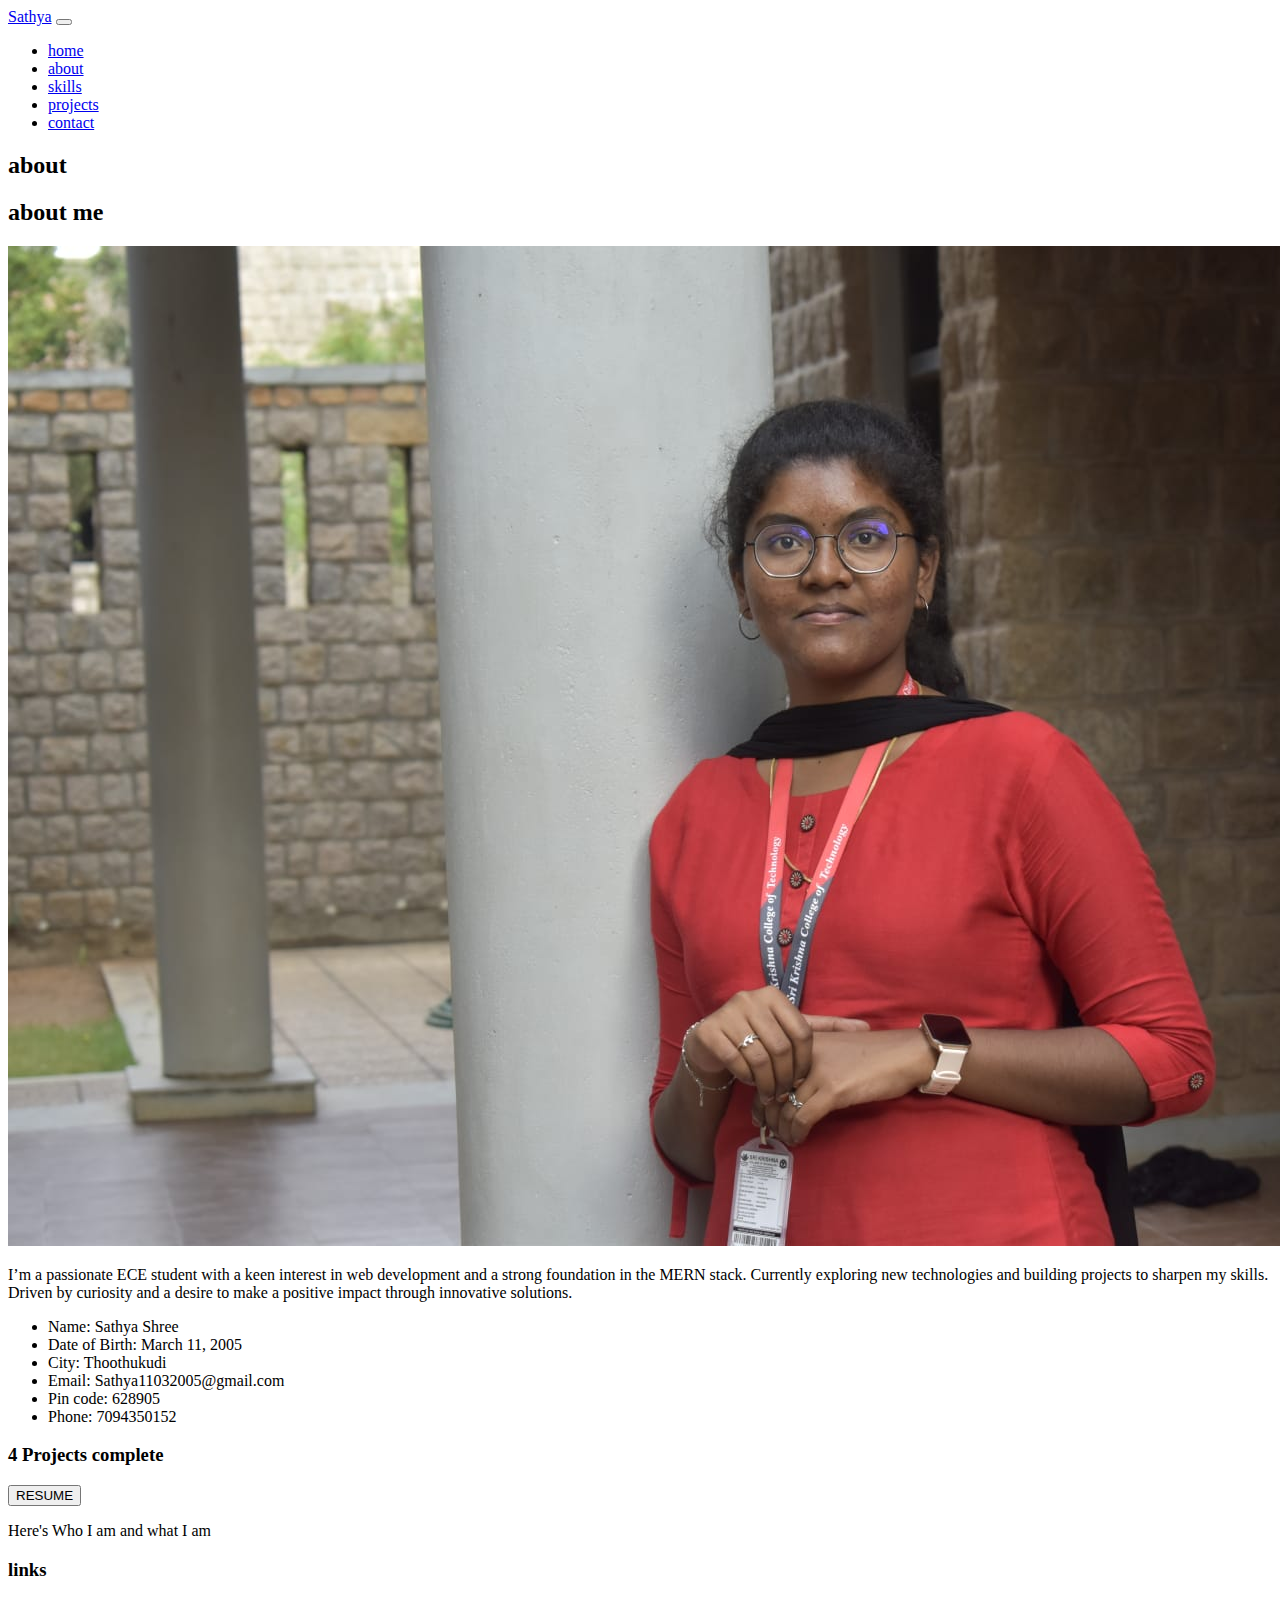
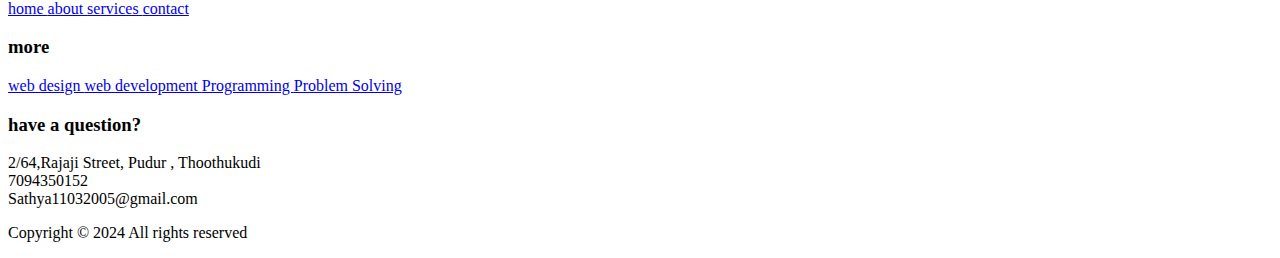
==== about.html @ 7de14adf "Initial Commit" ====
<!DOCTYPE html>
<html>
  <head>
    <meta charset="utf-8" />
    <meta http-equiv="X-UA-Compatible" content="IE=edge" />
    <title>About</title>
    <meta name="description" content="" />
    <meta name="viewport" content="width=device-width, initial-scale=1" />
    <!-- utility css file -->
    <link rel="stylesheet" href="css/utility.css" />
    <!-- style css file -->
    <link rel="stylesheet" href="css/style.css" />
    <!-- fontawesome cdn -->
    <link
      rel="stylesheet"
      href="https://cdnjs.cloudflare.com/ajax/libs/font-awesome/5.15.1/css/all.min.css"
      integrity="sha512-+4zCK9k+qNFUR5X+cKL9EIR+ZOhtIloNl9GIKS57V1MyNsYpYcUrUeQc9vNfzsWfV28IaLL3i96P9sdNyeRssA=="
      crossorigin="anonymous"
    />
    <!-- google fonts -->
    <link
      href="https://fonts.googleapis.com/css2?family=Open+Sans:wght@300;400;600;700;800&family=Poppins:wght@200;300;400;500;600;700;800;900&display=swap"
      rel="stylesheet"
    />
  </head>
  <body>
    <!-- navbar section -->
    <nav class="navbar">
      <div class="container">
        <div class="brand-and-toggler">
          <a href="index.html" class="navbar-brand">Sathya</a>
          <button type="button" class="navbar-toggler" id="navbar-toggler">
            <span>
              <i class="fas fa-bars"></i>
            </span>
          </button>
        </div>

        <div class="navbar-collapse">
          <ul class="navbar-nav">
            <li class="nav-item">
              <a href="index.html" class="nav-link">home</a>
            </li>
            <li class="nav-item nav-active">
              <a href="about.html" class="nav-link">about</a>
            </li>
            <li class="nav-item">
              <a href="skills.html" class="nav-link">skills</a>
            </li>
            <li class="nav-item">
              <a href="projects.html" class="nav-link">projects</a>
            </li>
            <li class="nav-item">
              <a href="contact.html" class="nav-link">contact</a>
            </li>
          </ul>
        </div>
      </div>
    </nav>
    <!-- end of navbar section -->

    <!-- about page -->
    <section class="about container">
      <div class="title">
        <h2>about</h2>
        <div>
          <h2>about me</h2>
        </div>
      </div>

      <div class="row">
        <div class="row-left">
          <img src="IMG/Profile.jpeg" alt="about photo" />
        </div>

        <div class="row-right">
          <p class="text">
            I’m a passionate ECE student with a keen interest in web development and a strong foundation in the MERN stack. Currently exploring new technologies and building projects to sharpen my skills. Driven by curiosity and a desire to make a positive impact through innovative solutions.
          </p>
          <div class="about-content">
            <ul>
              <li class="text">
                <span>Name: </span>
                <span>Sathya Shree</span>
              </li>
              <li class="text">
                <span>Date of Birth: </span>
                <span>March 11, 2005</span>
              </li>
              <li class="text">
                <span>City: </span>
                <span>Thoothukudi</span>
              </li>
              <li class="text">
                <span>Email: </span>
                <span>Sathya11032005@gmail.com</span>
              </li>
              <li class="text">
                <span>Pin code: </span>
                <span>628905</span>
              </li>
              <li class="text">
                <span>Phone: </span>
                <span>7094350152</span>
              </li>
            </ul>
          </div>

          <h3>4 <span>Projects complete</span></h3>
          <button type="button" class="btn">RESUME</button>
        </div>
      </div>
    </section>
    <!-- end of about page -->

    <!-- footer -->
    <footer class="footer container">
      <div class="row">
        <div class="col">
          <p class="text">Here's Who I am and what I am</p>
          <div class="social-links">
            <a href="#"><i class="fab fa-twitter"></i></a>
            <a href="#"><i class="fab fa-facebook"></i></a>
            <a href="#"><i class="fab fa-instagram"></i></a>
          </div>
        </div>

        <div class="col">
          <h3 class="footer-title">links</h3>
          <div class="footer-links">
            <a href="#" class="text">
              <i class="fas fa-long-arrow-alt-right"></i>
              home
            </a>
            <a href="#" class="text">
              <i class="fas fa-long-arrow-alt-right"></i>
              about
            </a>
            <a href="#" class="text">
              <i class="fas fa-long-arrow-alt-right"></i>
              services
            </a>
            <a href="#" class="text">
              <i class="fas fa-long-arrow-alt-right"></i>
              contact
            </a>
          </div>
        </div>

        <div class="col">
          <h3 class="footer-title">more</h3>
          <div class="footer-links">
            <a href="#" class="text">
              <i class="fas fa-long-arrow-alt-right"></i>
              web design
            </a>
            <a href="#" class="text">
              <i class="fas fa-long-arrow-alt-right"></i>
              web development
            </a>
            <a href="#" class="text">
              <i class="fas fa-long-arrow-alt-right"></i>
              Programming
            </a>
            <a href="#" class="text">
              <i class="fas fa-long-arrow-alt-right"></i>
              Problem Solving
            </a>
          </div>
        </div>

        <div class="col">
          <h3 class="footer-title">have a question?</h3>
          <div>
            <span>
              <i class="fas fa-map-marker-alt"></i>
            </span>
            <span class="text">2/64,Rajaji Street, Pudur , Thoothukudi</span>
          </div>

          <div>
            <span>
              <i class="fas fa-phone"></i>
            </span>
            <span class="text">7094350152</span>
          </div>

          <div>
            <span>
              <i class="fas fa-envelope"></i>
            </span>
            <span class="text">Sathya11032005@gmail.com</span>
          </div>
        </div>
      </div>

      <div class="footer-text">
        <p class="text">Copyright &copy; 2024 All rights reserved</p>
      </div>
    </footer>
    <!-- end of footer -->
  </body>
</html>
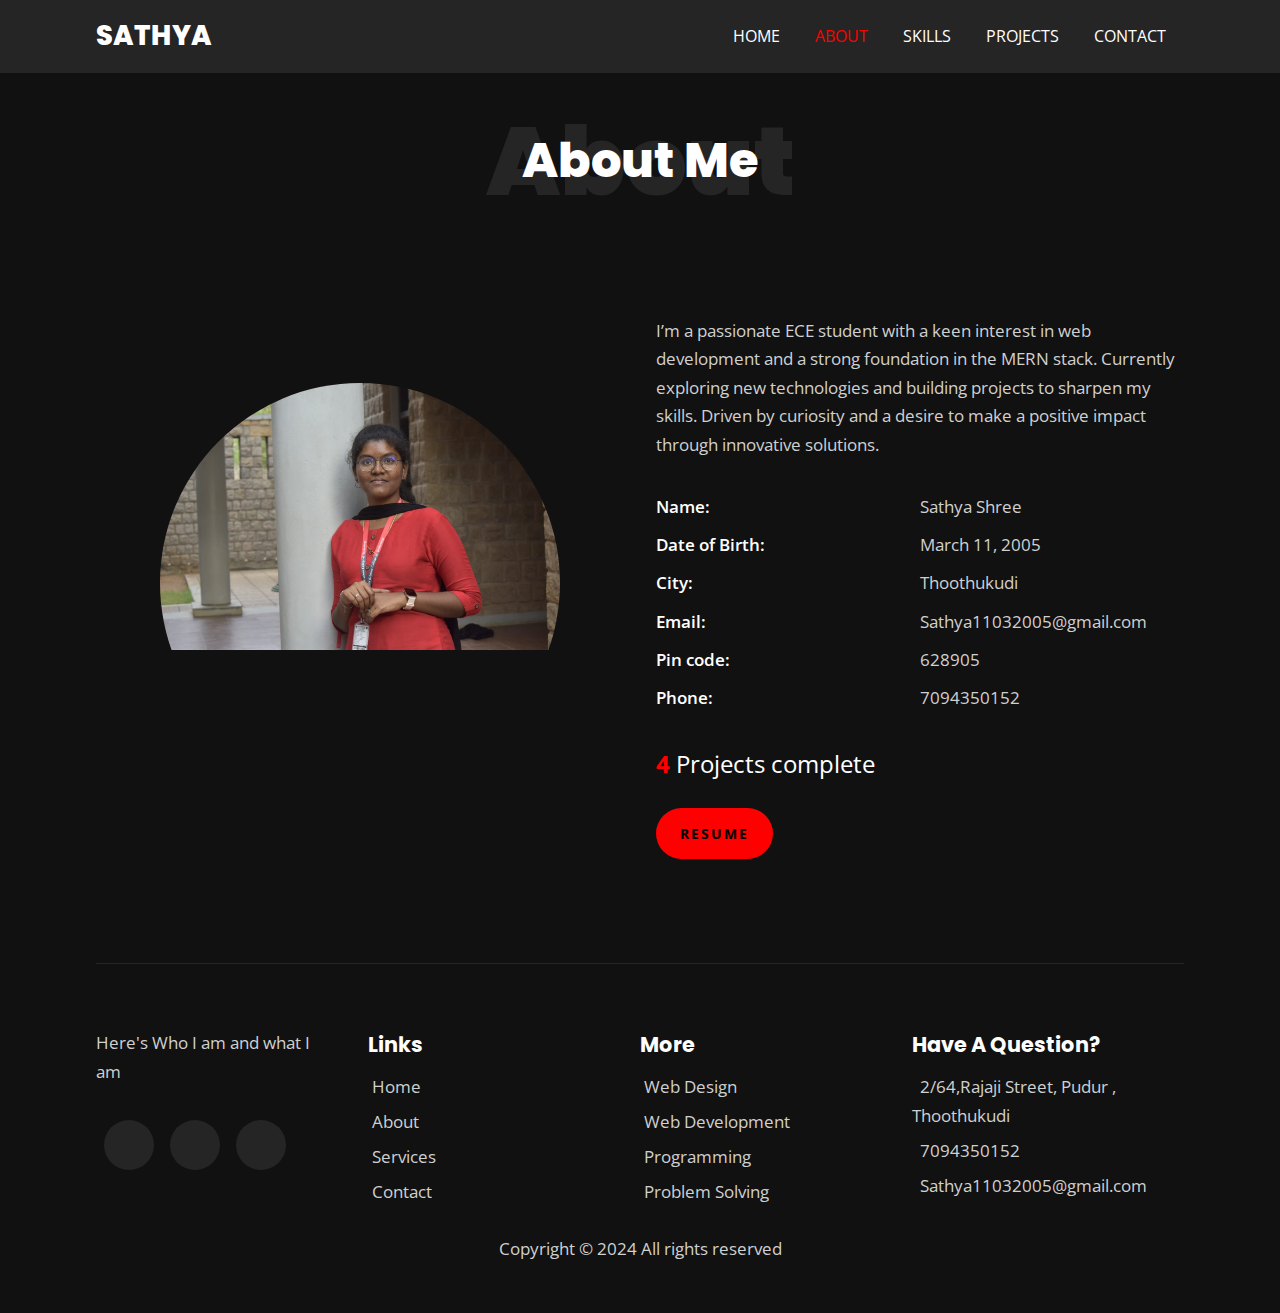
==== commit 6862ae28: "Modified" ====
--- a/about.html
+++ b/about.html
@@ -7,9 +7,9 @@
     <meta name="description" content="" />
     <meta name="viewport" content="width=device-width, initial-scale=1" />
     <!-- utility css file -->
-    <link rel="stylesheet" href="css/utility.css" />
+    <link rel="stylesheet" href="utility.css" />
     <!-- style css file -->
-    <link rel="stylesheet" href="css/style.css" />
+    <link rel="stylesheet" href="style.css" />
     <!-- fontawesome cdn -->
     <link
       rel="stylesheet"
--- a/utility.css
+++ b/utility.css
@@ -0,0 +1,116 @@
+/* setup and common stylings */
+:root{
+    --poppins: 'Poppins', sans-serif;
+    --sans: 'Open Sans', sans-serif;
+    --black: #111;
+    --nero: #252525;
+    --transition: all 0.4s ease;
+}
+*{
+    box-sizing: border-box;
+    padding: 0;
+    margin: 0;
+    font-family: var(--sans);
+}
+body{
+    color: #fff;
+    line-height: 1.5;
+    background: var(--black);
+    overflow-x: hidden;
+}
+a{
+    color: #fff;
+    text-decoration: none;
+}
+img{
+    width: 100%;
+    display: block;
+}
+ul li{
+    list-style-type: none;
+}
+h1, h2, h3, h4, h5, h6, p{
+    padding: 0.6rem 0;
+}
+
+/* button */
+.btn{
+    border: none;
+    margin: 1rem 0;
+    border-radius: 35px;
+    background: red;
+    font-size: 0.9rem;
+    text-transform: uppercase;
+    padding: 1rem 1.5rem;
+    font-weight: 700;
+    letter-spacing: 2px;
+    display: inline-block;
+    cursor: pointer;
+    transition: var(--transition);
+}
+.btn:hover{
+    opacity: 0.7;
+}
+
+.text{
+    font-size: 1.05rem;
+    color: #d0d0d0;
+    line-height: 1.7;
+}
+
+/* title */
+.title{
+    position: relative;
+}
+.title > h2{
+    font-size: 3rem;
+    font-family: var(--poppins);
+    text-align: center;
+    text-transform: capitalize;
+    font-weight: 900;
+    color: var(--nero);
+}
+.title div{
+    position: absolute;
+    top: 50%;
+    left: 50%;
+    text-align: center;
+    width: 100%;
+    transform: translate(-50%, -50%);
+}
+.title div h2{
+    text-transform: capitalize;
+    font-size: 2rem;
+    font-family: var(--poppins);
+    font-weight: 800;
+}
+.container{
+    width: 90vw;
+    margin: 0 auto;
+}
+
+@media screen and (min-width: 500px){
+    .title > h2{
+        font-size: 6rem;
+    }
+    .title div h2{
+        font-size: 3rem;
+    }
+}
+
+@media screen and (min-width: 992px){
+    .container{
+        width: 88vw;
+    }
+}
+@media screen and (min-width: 1200px){
+    .container{
+        width: 85vw;
+    }
+}
+
+/* animation and transition stopper styling */
+.resize-animation-stopper *{
+    animation: none !important;
+    transition: none !important;
+}--- a/style.css
+++ b/style.css
@@ -0,0 +1,704 @@
+/* #### navbar #### */
+.navbar{
+    position: fixed;
+    z-index: 999;
+    top: 0;
+    left: 0;
+    background: var(--nero);
+    width: 100%;
+}
+.brand-and-toggler{
+    display: flex;
+    justify-content: space-between;
+    padding: 1rem 0;
+}
+.navbar-brand{
+    text-transform: uppercase;
+    font-family: var(--poppins);
+    font-size: 1.7rem;
+    font-weight: 800;
+}
+.navbar-toggler{
+    border: none;
+    font-size: 1.7rem;
+    background: none;
+    color: #fff;
+    cursor: pointer;
+    outline: none;
+    transition: var(--transition);
+}
+.navbar-toggler:hover{
+    opacity: 0.8;
+}
+.navbar-collapse{
+    height: 0;
+    overflow: hidden;
+    transition: var(--transition);
+}
+.nav-item{
+    text-align: center;
+    padding: 0.6rem;
+    position: relative;
+}
+.nav-item::after{
+    content: "";
+    position: absolute;
+    bottom: 4px;
+    left: 50%;
+    transform: translateX(-50%);
+    border-radius: 5px;
+    width: 0;
+    height: 2px;
+    background: red;
+    transition: var(--transition);
+}
+.nav-item:hover::after{
+    width: 100px;
+}
+.nav-link{
+    text-transform: uppercase;
+    font-size: 1.2rem;
+    transition: var(--transition);
+}
+.nav-link:hover{
+    color: red;
+}
+.nav-active .nav-link{
+    color: red;
+}
+
+/*** show nav class ***/
+.showNav{
+    height: 385px;
+}
+
+/* #### HOME PAGE #### */
+.home{
+    padding: 5rem 0 3.5rem 0;
+}
+.home .row > div{
+    height: 60vh;
+    display: flex;
+    flex-direction: column;
+    justify-content: center;
+    align-items: center;
+    border: 2px solid var(--nero);
+    border-radius: 10px;
+    margin: 2rem 0;
+}
+.home .row-left{
+    text-align: center;
+}
+.home .row-left h3{
+    color: red;
+    font-weight: 400;
+    text-transform: uppercase;
+}
+.home .row-left h1{
+    font-size: 2rem;
+    font-family: var(--poppins);
+    text-transform: capitalize;
+    line-height: 1.2;
+    font-weight: 900;
+}
+.home .row-left h1 span{
+    color: red;
+}
+.home .row-left h2{
+    text-transform: uppercase;
+    font-family: var(--poppins);
+    font-size: 1rem;
+}
+.home-pg-btn{
+    display: flex;
+    margin: 1rem 0;
+}
+.home-pg-btn button{
+    padding: 0.8rem;
+    margin-right: 0.6rem;
+    border: 1px solid #f7f7f7;
+}
+.home-pg-btn button:first-child{
+    border-color: red;
+}
+.home-pg-btn button:last-child{
+    background: transparent;
+    color: #fff;
+}
+
+.home .img-container {
+    padding: 0; /* Remove padding */
+    position: relative;
+    width: 240px;
+    height: 240px;
+    border-radius: 50%;
+    overflow: hidden;
+}
+
+.home .img-container img {
+    width: 100%;
+    height: 100%;
+    object-fit: cover; /* Ensures the image covers the container */
+    display: block;
+}
+
+.home .img-border {
+    background: var(--nero); /* Your desired background color */
+    width: 245px;
+    height: 245px;
+    border-radius: 50%; /* Make the border circular */
+    display: flex;
+    justify-content: center;
+    align-items: center;
+}
+
+
+.home .img-container{
+    padding:6.5rem;
+    position: relative;
+    width: 240px;
+    height: 240px;
+    border-radius:50%;
+    overflow: hidden;
+
+}
+.home .img-border{
+    background: var(--nero);
+    width: 245px;
+    height: 245px;
+    border-radius: 25px;
+    display: flex;
+    justify-content: center;
+    align-items: center;
+}
+
+/* #### ABOUT PAGE #### */
+.about{
+    padding: 5rem 0 2.5rem 0;
+}
+.about .row-right{
+    padding: 3rem 0;
+}
+.about .row-right p{
+    margin: 1rem 0;
+}
+.about-content{
+    margin: 1.5rem 0;
+}
+.about-content li{
+    display: flex;
+    margin: 0.6rem 0;
+}
+.about-content li span{
+    flex: 1;
+}
+.about-content li span:first-child{
+    color: #fff;
+    font-weight: 600;
+}
+.about .row-right h3{
+    color: red;
+    font-size: 1.5rem;
+}
+.about .row-right h3 span{
+    color: #fff;
+    font-weight: 400;
+}
+
+/* #### SKILLS PAGE #### */
+.skills{
+    padding: 5rem 0 2.5rem 0;
+}
+.skills > .text{
+    width: 70%;
+    margin: 1.5rem auto;
+    text-align: center;
+}
+.skills .row{
+    margin: 1rem 0;
+}
+.skills .item{
+    padding: 0.5rem 0;
+    margin: 0.3rem 0;
+}
+.skills .item-text{
+    display: flex;
+    justify-content: flex-start;
+    font-weight: 600;
+    font-size: 1.3rem;
+    position: relative;
+}
+.skills .item-text span:last-child{
+    position: absolute;
+}
+.skills .item-text .w-90{
+    margin-left: 85%;
+}
+.skills .item-text .w-75{
+    margin-left: 70%;
+}
+.skills .item-text .w-85{
+    margin-left: 80%;
+}
+.skills .item-text .w-80{
+    margin-left: 75%;
+}
+.skills .item-text .w-60{
+    margin-left: 55%;
+}
+.skills .item-text .w-68{
+    margin-left: 63%;
+}
+.progress{
+    margin: 0.8rem 0;
+    border-radius: 10px;
+    height: 16px;
+    width: 100%;
+    background-color: var(--nero);
+    overflow: hidden;
+}
+.progress-bar{
+    background: red;
+    height: 100%;
+    border-top-right-radius: 2px;
+    border-bottom-right-radius: 2px;
+}
+.progress-bar.w-90{
+    width: 90%;
+}
+.progress-bar.w-75{
+    width: 75%;
+}
+.progress-bar.w-85{
+    width: 85%;
+}
+.progress-bar.w-80{
+    width: 80%;
+}
+.progress-bar.w-60{
+    width: 60%;
+}
+.progress-bar.w-68{
+    width: 68%;
+}
+
+/* #### PROJECTS PAGE #### */
+.projects{
+    padding: 5rem 0 2.5rem 0;
+}
+.projects > .text{
+    width: 70%;
+    margin: 1.5rem auto;
+    text-align: center;
+}
+
+.projects .row .item {
+    display: flex;
+    align-items: center;
+    justify-content: center;
+    height: 200px; /* Adjust height as needed */
+    color: white;
+    font-size: 24px;
+    text-align: center;
+    background-color: rgba(0, 0, 0, 0.5); /* Semi-transparent background for better readability */
+    position: relative;
+}
+
+.projects .row .item:nth-child(1) {
+    background: grey; /* Example background color */
+}
+
+.projects .row .item:nth-child(2) {
+    background: grey; /* Example background color */
+}
+
+.projects .row .item:nth-child(3) {
+    background: grey; /* Example background color */
+}
+
+.projects .row .item:nth-child(4) {
+    background: grey; /* Example background color */
+}
+
+.projects .row .item:nth-child(5) {
+    background: grey; /* Example background color */
+}
+
+.projects .row .item:nth-child(6) {
+    background: grey; /* Example background color */
+}
+
+.projects .item{
+    margin: 2rem 0;
+    height: 320px;
+    width: 100%;
+    position: relative;
+}
+ 
+.projects .item .item-overlay{
+    position: absolute;
+    top: 0;
+    left: 0;
+    width: 100%;
+    height: 100%;
+    background: red;
+    text-align: center;
+    display: flex;
+    flex-direction: column;
+    justify-content: center;
+    padding: 1.5rem;
+    opacity: 0;
+    transition: var(--transition);
+}
+.projects .item .item-overlay a{
+    text-transform: capitalize;
+    font-size: 1.25rem;
+    font-weight: 400;
+    font-family: var(--poppins);
+}
+.projects .item .item-overlay h3{
+    text-transform: uppercase;
+    font-size: 1rem;
+    letter-spacing: 3px;
+}
+.projects .item:hover .item-overlay{
+    opacity: 0.9;
+}
+
+/* #### CONTACT PAGE #### */
+.contact{
+    padding: 5rem 0 2.5rem 0;
+}
+.contact > .text{
+    width: 70%;
+    margin: 1.5rem auto;
+    text-align: center;
+}
+.contact .row{
+    margin: 1rem 0;
+}
+.contact .row > div{
+    margin: 2.5rem 0;
+    padding: 2rem 0;
+}
+.contact .col-left h2{
+    text-transform: uppercase;
+}
+.contact .contact-info{
+    margin: 1rem 0;
+    padding: 0.5rem 0;
+    display: flex;
+    align-items: center;
+}
+.contact .contact-info > span{
+    color: red;
+    font-size: 2.6rem;
+    margin-right: 1.2rem;
+}
+.contact .contact-info h3{
+    font-size: 1rem;
+    font-weight: 400;
+}
+.contact .contact-info h3 span{
+    text-transform: uppercase;
+    font-size: 1.05rem;
+}
+.contact .contact-social-links{
+    display: flex;
+}
+.contact .contact-social-links a{
+    display: block;
+    width: 50px;
+    height: 50px;
+    background: var(--nero);
+    margin: 0 0.6rem;
+    display: flex;
+    justify-content: center;
+    align-items: center;
+    border-radius: 50%;
+    transition: var(--transition);
+}
+.contact .contact-social-links a:first-child{
+    margin-left: 0;
+}
+.contact .contact-social-links a:hover{
+    background:red;
+}
+.contact-form input, .contact-form textarea{
+    width: 100%;
+    margin: 1rem 0;
+    background: var(--nero);
+    border: 2px solid transparent;
+    font-size: 1rem;
+    padding: 0.8rem 1rem;
+    border-radius: 25px;
+    outline: 0;
+    caret-color: #fff;
+}
+.contact-form input:focus, .contact-form textarea:focus{
+    border-color:red;
+}
+.contact-form input::placeholder,
+.contact-form textarea::placeholder{
+    text-transform: uppercase;
+}
+
+
+
+
+/* #### footer #### */
+.footer{
+    padding: 2.5rem 0;
+    border-top: 1.5px solid #252525;
+}
+.footer-title{
+    text-transform: capitalize;
+    font-size: 1.3rem;
+    font-family: var(--poppins);
+    font-weight: 700;
+}
+.footer .col{
+    text-align: center;
+    padding: 1rem 0;
+}
+.footer .col:first-child .text{
+    width: 80%;
+    margin: 0 auto;
+}
+.social-links{
+    display: flex;
+    justify-content: center;
+}
+.social-links a{
+    background: var(--nero);
+    width: 50px;
+    height: 50px;
+    font-size: 1.5rem;
+    display: flex;
+    justify-content: center;
+    align-items: center;
+    border-radius: 50%;
+    margin: 1.5rem 0.5rem;
+    transition: var(--transition);
+}
+.social-links a:hover{
+    background: red;
+}
+.footer-links a{
+    display: block;
+    text-transform: capitalize;
+    padding: 0.2rem 0;
+    transition: var(--transition);
+}
+.footer-links a .fas{
+    display: none;
+}
+.footer-links a:hover{
+    color: #fff;
+}
+.footer .col:last-child div{
+    padding: 0.2rem 0;
+}
+.footer .col:last-child .fas{
+    padding-right: 0.5rem;
+}
+.footer-text .text{
+    text-align: center;
+}
+
+
+/* #### Media Queries #### */
+@media screen and (min-width: 500px){
+    /* home page */
+    .home .row-left h1{
+        font-size: 4rem;
+    }
+    .home .row-left h2{
+        font-size: 1.4rem;
+    }
+    .home-pg-btn button{
+        padding: 1rem 1.5rem;
+    }
+    .home .img-container{
+        width: 320px;
+        height: 320px;
+    }
+    .home .img-border{
+        width: 325px;
+        height: 325px;
+    }
+}
+
+@media screen and (min-width: 768px){
+    /* footer */
+    .footer .row{
+        display: grid;
+        grid-template-columns: repeat(2, 1fr);
+    }
+    /* about page */
+    .about .row-left{
+        width: 400px;
+        height: 400px;
+        margin: 1rem auto;
+        overflow: hidden;
+        border-radius: 50%;
+        position: relative;
+    }
+    /* resume page */
+    .resume .row{
+        display: grid;
+        grid-template-columns: repeat(2, 1fr);
+    }
+    /* services page */
+    .services .row{
+        display: flex;
+        flex-wrap: wrap;
+    }
+    .services .item{
+        flex: 0 0 calc(50% - 2rem);
+        margin: 1rem;
+    }
+    /* skills page */
+    .skills .row{
+        display: grid;
+        grid-template-columns: repeat(2, 1fr);
+        grid-gap: 2rem;
+    }
+    /* projects page */
+    .projects .row{
+        display: grid;
+        grid-template-columns: repeat(3, 1fr);
+        grid-gap: 2rem;
+    }
+    .projects .row .item{
+        margin: 0;
+    }
+    .projects .row .item:nth-child(2){
+        grid-column: 2/4;
+    }
+    .projects .row .item:nth-child(3){
+        grid-column: 1/3;
+    }
+    .projects .row .item:nth-child(6){
+        grid-column: 2/4;
+    }
+
+    /* blog page */
+    .blog .row{
+        display: grid;
+        grid-template-columns: repeat(2, 1fr);
+        grid-gap: 2rem;
+    }
+    /* contact page */
+    .contact-form .form-group{
+        display: grid;
+        grid-template-columns: repeat(3, 1fr);
+        grid-gap: 1rem;
+    }
+    .contact .row > div{
+        margin: 0;
+    }
+}
+
+@media screen and (min-width: 992px){
+    /* navbar section */
+    .navbar-toggler{
+        display: none;
+    }
+    .navbar .container{
+        display: flex;
+        flex-wrap: wrap;
+        justify-content: space-between;
+        align-items: center;
+    }
+    .navbar-nav{
+        display: flex;
+        justify-content: flex-end;
+    }
+    .navbar-collapse{
+        height: 100%;
+        flex: 1 0 auto;
+    }
+    .brand-and-toggler{
+        flex: 0 0 100px;
+    }
+    .nav-item{
+        margin: 0 0.5rem;
+    }
+    .nav-link{
+        font-size: 1rem;
+    }
+
+    /* home page */
+    .home .row{
+        display: grid;
+        grid-template-columns: repeat(2, 1fr);
+        grid-gap: 2rem;
+    }
+    .home .row > div{
+        height: calc(100vh - 73px);
+        border: none;
+        margin: 0;
+        align-items: flex-start;
+    }
+    .home .row-left{
+        text-align: left;
+    }
+    .home .img-container{
+        width: 100%;
+        height: 100%;
+        border-radius: unset;
+    }
+    .home .img-border{
+        height: 90%;
+        width: 100%;
+        transition: var(--transition);
+        border-radius: unset;
+        background: transparent;
+    }
+    .home .img-border:hover{
+        transform: translateY(-14px);
+    }
+
+    /* about page */
+    .about .row{
+        display: grid;
+        grid-template-columns: repeat(2, 1fr);
+        align-items: center;
+        grid-gap: 2rem;
+    }
+    /* services page */
+    .services .item{
+        flex: 0 0 calc(33.33% - 2rem);
+    }
+    /* contact page */
+    .contact .row{
+        display: grid;
+        grid-template-columns: repeat(2, 1fr);
+        grid-gap: 2rem;
+    }
+}
+
+@media screen and (min-width: 1200px){
+    /* footer */
+    .footer .row{
+        grid-template-columns: repeat(4, 1fr);
+    }
+    .footer .row .col{
+        text-align: left;
+    }
+    .footer .col:first-child .text{
+        margin: 0;
+    }
+    .social-links{
+        justify-content: flex-start;
+    }
+    .footer-links a .fas{
+        display: inline-block;
+    }
+
+    /* blog page */
+    .blog .row{
+        grid-template-columns: repeat(3, 1fr);
+    }
+}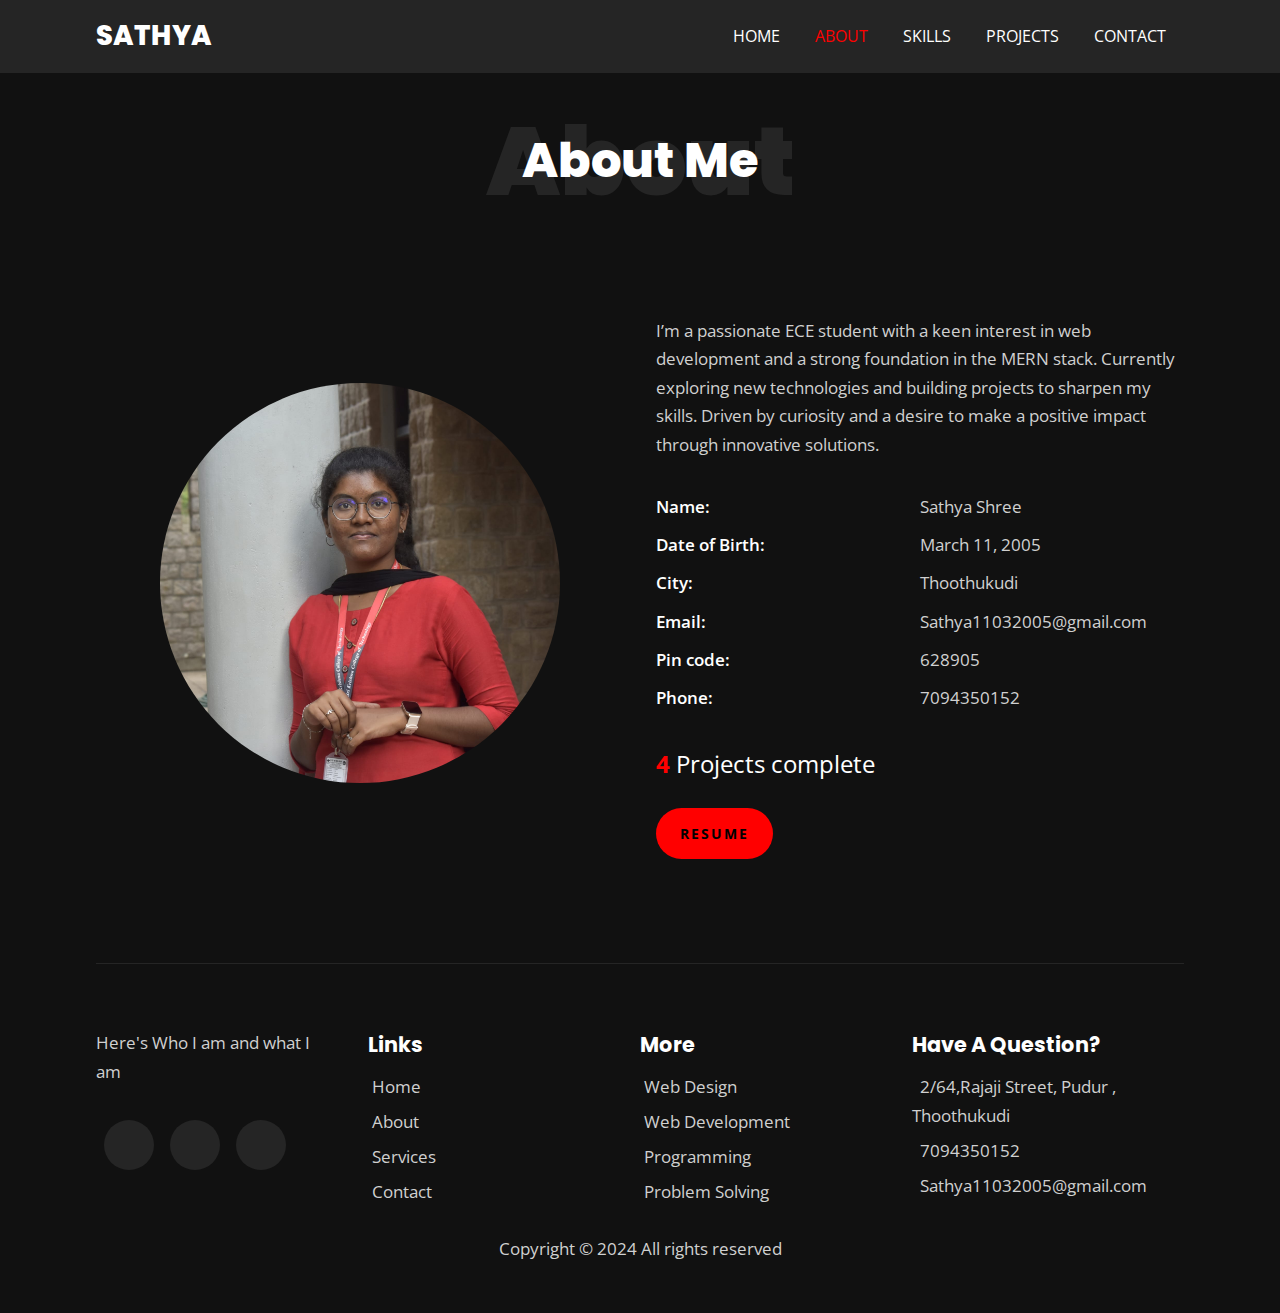
==== commit 05f324d3: "Initial Commit" ====
--- a/about.html
+++ b/about.html
@@ -70,7 +70,7 @@
 
       <div class="row">
         <div class="row-left">
-          <img src="IMG/Profile.jpeg" alt="about photo" />
+          <img src="IMG/WhatsApp Image 2024-07-26 at 11.02.24 AM.jpeg" alt="about photo" />
         </div>
 
         <div class="row-right">
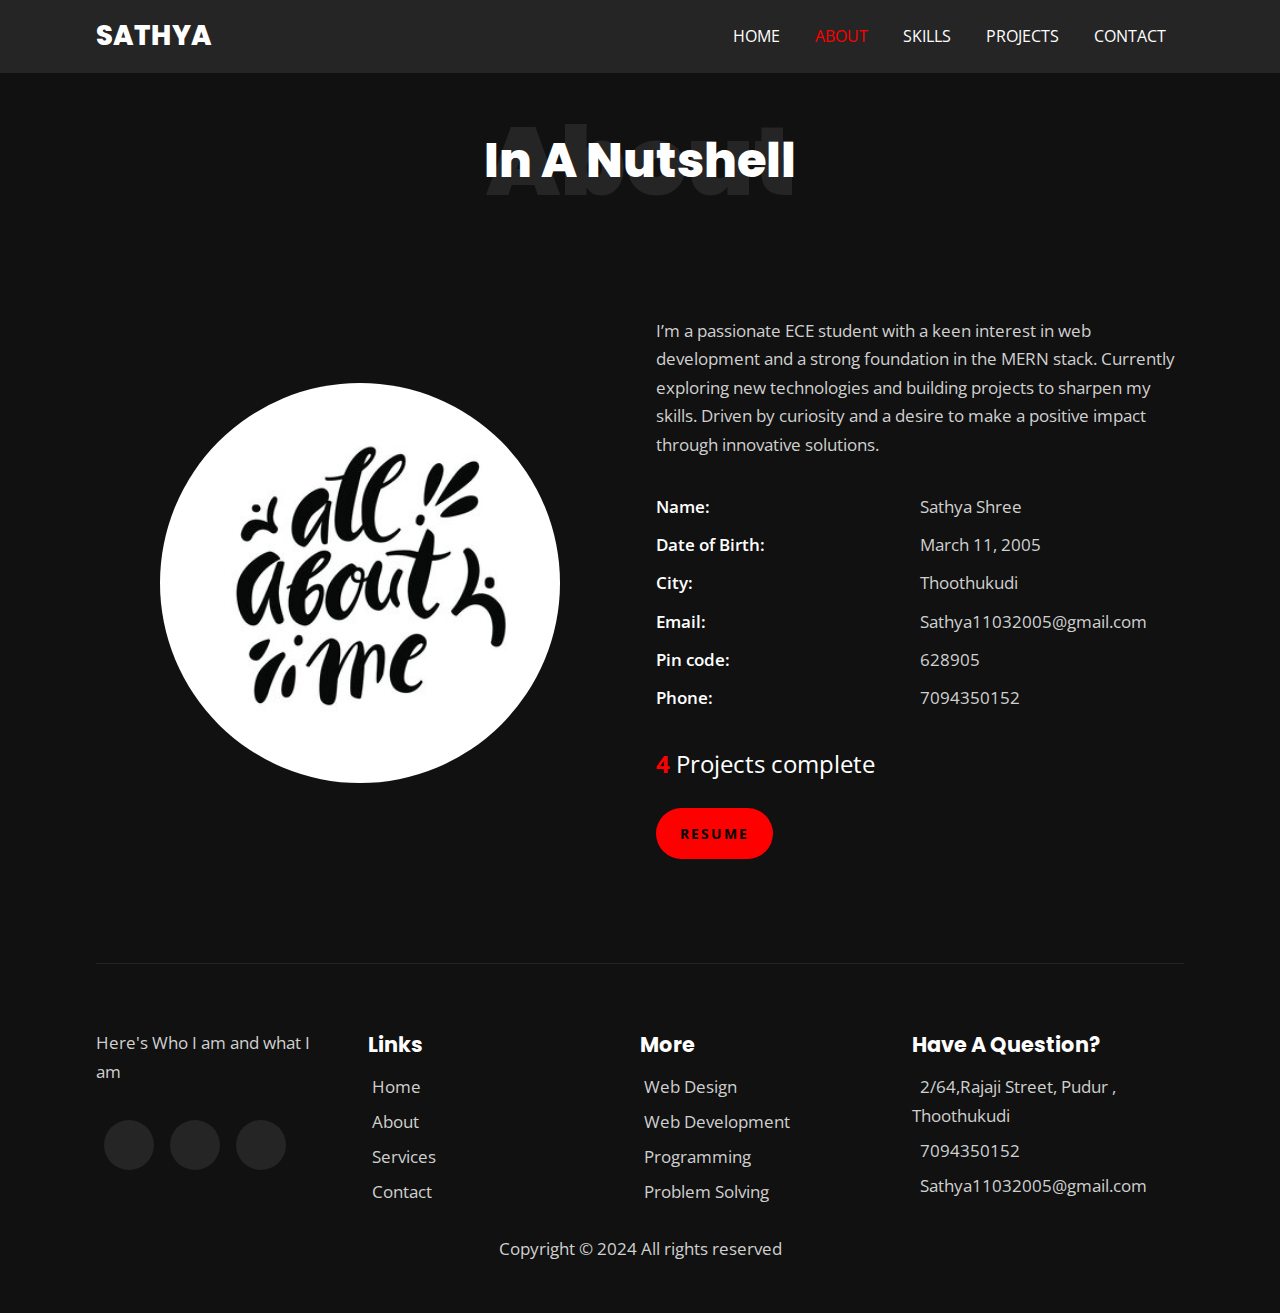
==== commit 7b0955c6: "File Modified" ====
--- a/about.html
+++ b/about.html
@@ -64,13 +64,13 @@
       <div class="title">
         <h2>about</h2>
         <div>
-          <h2>about me</h2>
+          <h2>In a Nutshell</h2>
         </div>
       </div>
 
       <div class="row">
         <div class="row-left">
-          <img src="IMG/WhatsApp Image 2024-07-26 at 11.02.24 AM.jpeg" alt="about photo" />
+          <img src="IMG/ALL ABOUT.jpg" alt="about photo" />
         </div>
 
         <div class="row-right">
--- a/style.css
+++ b/style.css
@@ -133,12 +133,13 @@
     height: 240px;
     border-radius: 50%;
     overflow: hidden;
+    
 }
 
 .home .img-container img {
     width: 100%;
     height: 100%;
-    object-fit: cover; /* Ensures the image covers the container */
+    border-radius: 50%;/* Ensures the image covers the container */
     display: block;
 }
 
@@ -172,6 +173,23 @@
     align-items: center;
 }
 
+.home .img-container {
+    position: relative;
+    width: 240px;
+    height: 240px;
+    border-radius: 50%;
+    overflow: hidden;
+    transition: transform 0.3s ease; /* Smooth scale effect on hover */
+}
+
+.home .img-container img {
+    width: 100%;
+    height: 100%;
+    object-fit: cover; /* Ensures the image covers the container */
+    display: block;
+    transition: transform 0.3s ease; /* Smooth scale effect on hover */
+}
+
 /* #### ABOUT PAGE #### */
 .about{
     padding: 5rem 0 2.5rem 0;
@@ -232,28 +250,28 @@
     position: absolute;
 }
 .skills .item-text .w-90{
-    margin-left: 85%;
+    margin-left: 45%;
 }
 .skills .item-text .w-75{
-    margin-left: 70%;
+    margin-left: 45%;
 }
 .skills .item-text .w-85{
-    margin-left: 80%;
+    margin-left: 45%;
 }
 .skills .item-text .w-80{
-    margin-left: 75%;
+    margin-left: 45%;
 }
 .skills .item-text .w-60{
-    margin-left: 55%;
+    margin-left: 45%;
 }
 .skills .item-text .w-68{
-    margin-left: 63%;
+    margin-left: 45%;
 }
 .progress{
     margin: 0.8rem 0;
     border-radius: 10px;
     height: 16px;
-    width: 100%;
+    width: 50%;
     background-color: var(--nero);
     overflow: hidden;
 }
@@ -263,17 +281,17 @@
     border-top-right-radius: 2px;
     border-bottom-right-radius: 2px;
 }
-.progress-bar.w-90{
-    width: 90%;
-}
-.progress-bar.w-75{
-    width: 75%;
-}
-.progress-bar.w-85{
-    width: 85%;
-}
-.progress-bar.w-80{
-    width: 80%;
+.progress-bar.w-60{
+    width: 60%;
+}
+.progress-bar.w-55{
+    width: 55%;
+}
+.progress-bar.w-45{
+    width: 45%;
+}
+.progress-bar.w-60{
+    width: 60%;
 }
 .progress-bar.w-60{
     width: 60%;
